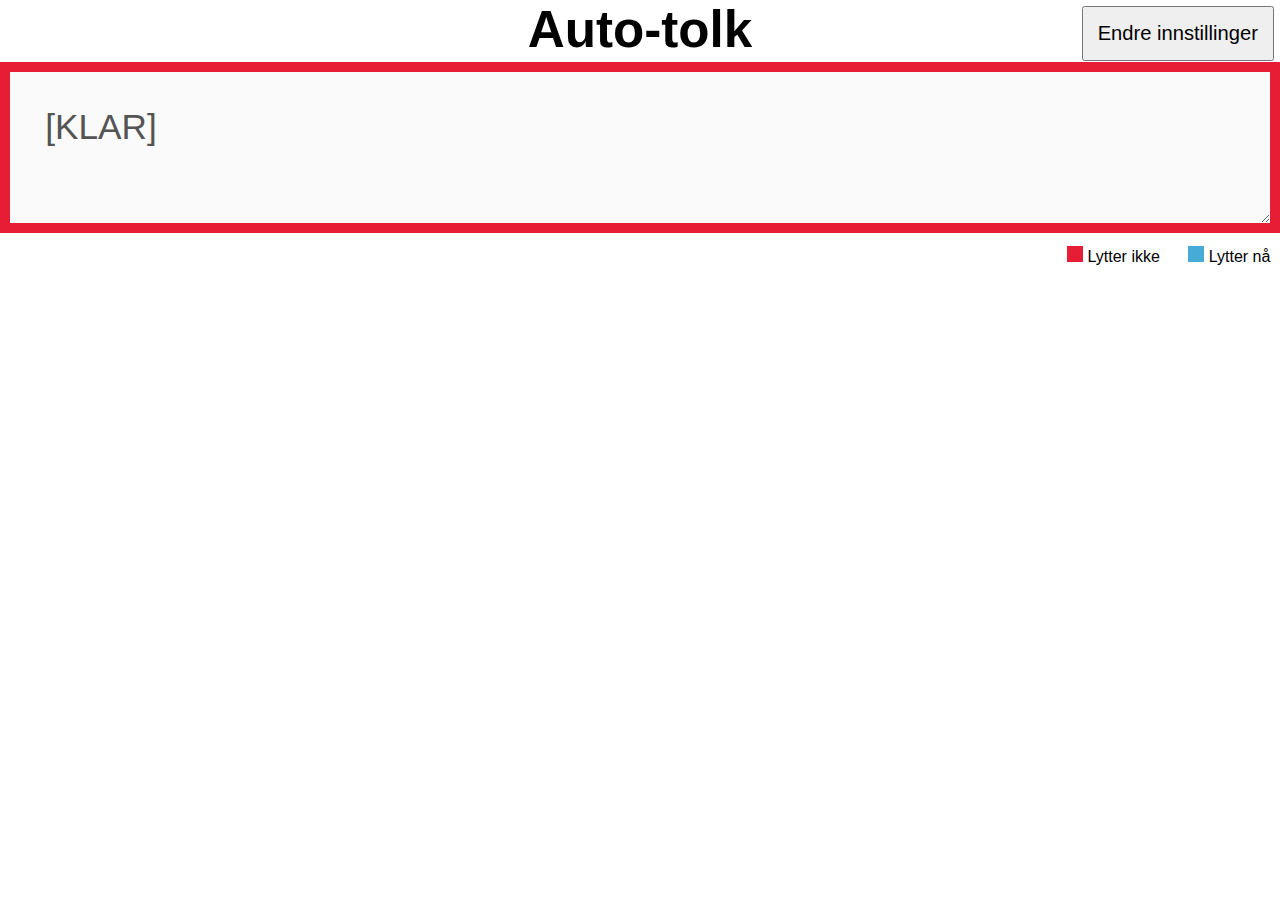
==== index.html @ 92e3a21b "justeringer med deltakere 20-sept-2023" ====
<!DOCTYPE html>
<html lang="nb">

    <head>
        <meta charset="utf-8" />
        <meta name="viewport" content="width=device-width" />
        <meta name="apple-mobile-web-app-capable" content="yes" />
        <meta name="mobile-web-app-capable" content="yes" />
        <title>Auto-tolk</title>
        <link rel="stylesheet" href="stil.css" />

    </head>

    <body>
        <h1>Auto-tolk</h1>
        <div id="innstillinger">
            <form>
                <fieldset>
                    <legend>Velg hvilken teknologi vi skal bruke for å gjøre tale om til tekst</legend>
                    <div id="googleBeholder">
                        <label for="google"><b>Google</b>
                            <input type="radio" id="google" name="metode" value="google" />
                            <p>Ingen forsinkelse. Vi kan skille mellom forskjellige folk som prater.</p>
                            <p>Lydopptak av alt som blir sagt blir sendt over internett til bedriften Google sine
                                datamaskiner i EU.</p>
                            <p>Google sier at de ikke sparer på noe av opptak eller historikk av det som blir sagt.
                            </p>
                            <a href="https://cloud.google.com/speech-to-text/docs/data-usage-faq" target="_blank">
                                Les mer om Google metoden her</a>
                        </label>
                    </div>
                    <div id="webkitBeholder">
                        <label for="webkit"><b>Web Speech</b>
                            <input type="radio" id="webkit" name="metode" value="webkit" checked />
                            <p>Ingen forsinkelse.</p>
                            <p>Lydopptak av alt som blir sagt blir sendt over internett til en av mange forskjellige
                                bedrifter sine datamaskiner.
                            </p>
                            <p>Web Speech metoden beholder en historikk av det som blir sagt og lydopptak for å
                                forbedre sin teknologi eller selge det til andre.</p>
                            <a href="https://developer.mozilla.org/en-US/docs/Web/API/Web_Speech_API" target="_blank">
                                Les mer om Web Speech metoden her</a>
                        </label>
                    </div>

                    <div id="whisperBeholder">
                        <label for="whisper"><b>Whisper</b>
                            <input type="radio" id="whisper" name="metode" value="whisper" checked />
                            <p>15 sekunder forsinkelse og litt flere feil. </p>
                            <p>Whisper metoden trenger ikke internet og ingen andre får kopier av lydopptak eller hva
                                som blir sagt.</p>
                            <a href="https://www.uio.no/tjenester/it/forskning/sensitiv/hjelp/hpc/software/whisper.html"
                                target="_blank">
                                Les mer om Whisper metoden her</a>
                        </label>
                    </div>
                </fieldset>
            </form>
            <div>
                <h2>Velg stemme</h2>
                <div class="option">
                    <select name="voice" id="voice"></select>
                </div>
                <div class="option">
                    <label for="rate">Hastighet</label>

                    <div id="hastighetsDiv" class="range-wrap">
                        <div class="range-value" id="rangeV"></div>
                        <input id="rate" type="range" min="50" max="160" step="1">
                    </div>
                </div>
                <!--
                    <div class="option">
                    <label for="volume">Volum</label>
                    <input type="range" min="0" max="1" step="0.1" name="volume" id="volume" value="1">
                </div>
                <div class="option">
                    <label for="pitch">Tonehøyde</label>
                    <input type="range" min="0" max="2" step="0.1" name="pitch" id="pitch" value="1">
                </div>
            -->

                <input type="text" name="stemmeTestTekstInput" id="stemmeTestTekstInput" x-webkit-speech
                    value="test test test">
                <input id="testStemmeKnapp" type="button" value="Test stemme">

            </div>
            <input id="bekreftInnstillingerKnapp" type="button" value="Bekreft innstillinger">
        </div>
        <div class="overst">
            <input id="visValgIgjenKnapp" type="button" value="Endre innstillinger">
        </div>


        <div id="tekstBoksBeholder">
            <textarea id="tekstBoks" readonly disabled>
                [KLAR]
            </textarea>
            <br>

            <div id="fargeForklaring">

                <span class="Legend-colorBox" style="background-color: #e71d36;">
                </span>
                <span class="Legend-label">
                    Lytter ikke
                </span>

                <span class="Legend-colorBox" style="background-color: #47abd8;">
                </span>
                <span class="Legend-label">
                    Lytter nå
                </span>

            </div>
        </div>
        <script src="funksjoner.js"></script>
    </body>



</html>
---- stil.css ----
body,
html {
  margin: 0;
}

* {
  font-family: Arial, Helvetica, sans-serif;
}

html {
  height: 100vh;
  margin: 0;
  width: 100vw;
}

body {
  height: 100vh;
  width: 100vw;
  margin: 0 auto;
  display: flex;
  flex-direction: column;
  align-items: center;
  text-align: center;
}

#visValgIgjenKnapp,
#startOgStoppKnapp,
#bekreftInnstillingerKnapp {
  padding: 0.7em;
  margin: 0.7em;
  font-size: -webkit-calc(0.7em + 0.7vi);
  font-size: -calc(0.7em + 0.7vi);
}

#testStemmeKnapp {
  padding: 0.3em;
}

#tekstBoks {
  font-size: -webkit-calc(1em + 1.5vi);
  font-size: -calc(1em + 1.5vi);
  -moz-text-align-last: center; /* Firefox 12+ */
  text-align-last: left;
  justify-content: center;
  padding: 1em;
  width: 100vw;
  max-height: 60vh;
  max-height: 60vh;
  white-space: normal;
  box-sizing: border-box;
  -moz-box-sizing: border-box;
  -webkit-box-sizing: border-box;
}
#tekstBoks:enabled {
  border: 10px solid #47abd8;
}

#tekstBoks:disabled {
  border: 10px solid #e71d36;
}

fieldset div label b {
  font-size: larger;
}

fieldset div p {
  margin: 0.5em;
}
.selected {
  border: 6px solid rgb(2, 210, 144);
}
fieldset div {
  border: 6px solid rgb(255, 255, 255);
  background-color: rgb(174 248 225);
  margin: 1em;
  padding: 0.6em;
}

.unavailable {
  border-color: gray;
  background-color: #eeeeee;
}

.unavailable label {
  text-decoration: line-through;
}

#visValgIgjenKnapp {
  position: fixed;
  right: 0;
  margin: 0.3em;
}

h1 {
  margin: 0;
  margin-bottom: 0.35vh;
  font-size: -webkit-calc(2em + 1.5vi);
  font-size: -calc(2em + 1.5vi);
}

.overst {
  position: fixed;
  top: 0;
  left: 0;
  right: 0;
  width: 100%;
}

input[type="button"] {
}

#fargeForklaring {
  display: inline-block;
  position: absolute;
  right: 0;
  margin: 0.6em;
}

#hastighetsDiv {
  margin-top: 25px;
}

.option {
  padding-top: 10px;
}

.Legend-colorBox {
  width: 1em;
  height: 1em;
  display: inline-block;
  margin-left: 1.5em;
}

input[type="range"] {
  -webkit-appearance: none;
  margin: 20px 0;
  width: 80vw;
}
input[type="range"]:focus {
  outline: none;
}
input[type="range"]::-webkit-slider-runnable-track {
  width: 100%;
  height: 4px;
  cursor: pointer;
  animate: 0.2s;
  background: #03a9f4;
  border-radius: 25px;
}
input[type="range"]::-webkit-slider-thumb {
  height: 20px;
  width: 20px;
  border-radius: 50%;
  background: #fff;
  box-shadow: 0 0 4px 0 rgba(0, 0, 0, 1);
  cursor: pointer;
  -webkit-appearance: none;
  margin-top: -8px;
}
input[type="range"]:focus::-webkit-slider-runnable-track {
  background: #03a9f4;
}
.range-wrap {
  width: 80vw;
  position: relative;
  display: flex;
  align-items: center;
  justify-content: center;
  padding-left: 10vw;
  padding-right: 10vw;
}
.range-value {
  position: absolute;
  top: -50%;
}
.range-value span {
  width: 30px;
  height: 24px;
  line-height: 24px;
  text-align: center;
  background: #03a9f4;
  color: #fff;
  font-size: 12px;
  display: block;
  position: absolute;
  left: 50%;
  transform: translate(-50%, 0);
  border-radius: 6px;
}
.range-value span:before {
  content: "";
  position: absolute;
  width: 0;
  height: 0;
  border-top: 10px solid #03a9f4;
  border-left: 5px solid transparent;
  border-right: 5px solid transparent;
  top: 100%;
  left: 50%;
  margin-left: -5px;
  margin-top: -1px;
}
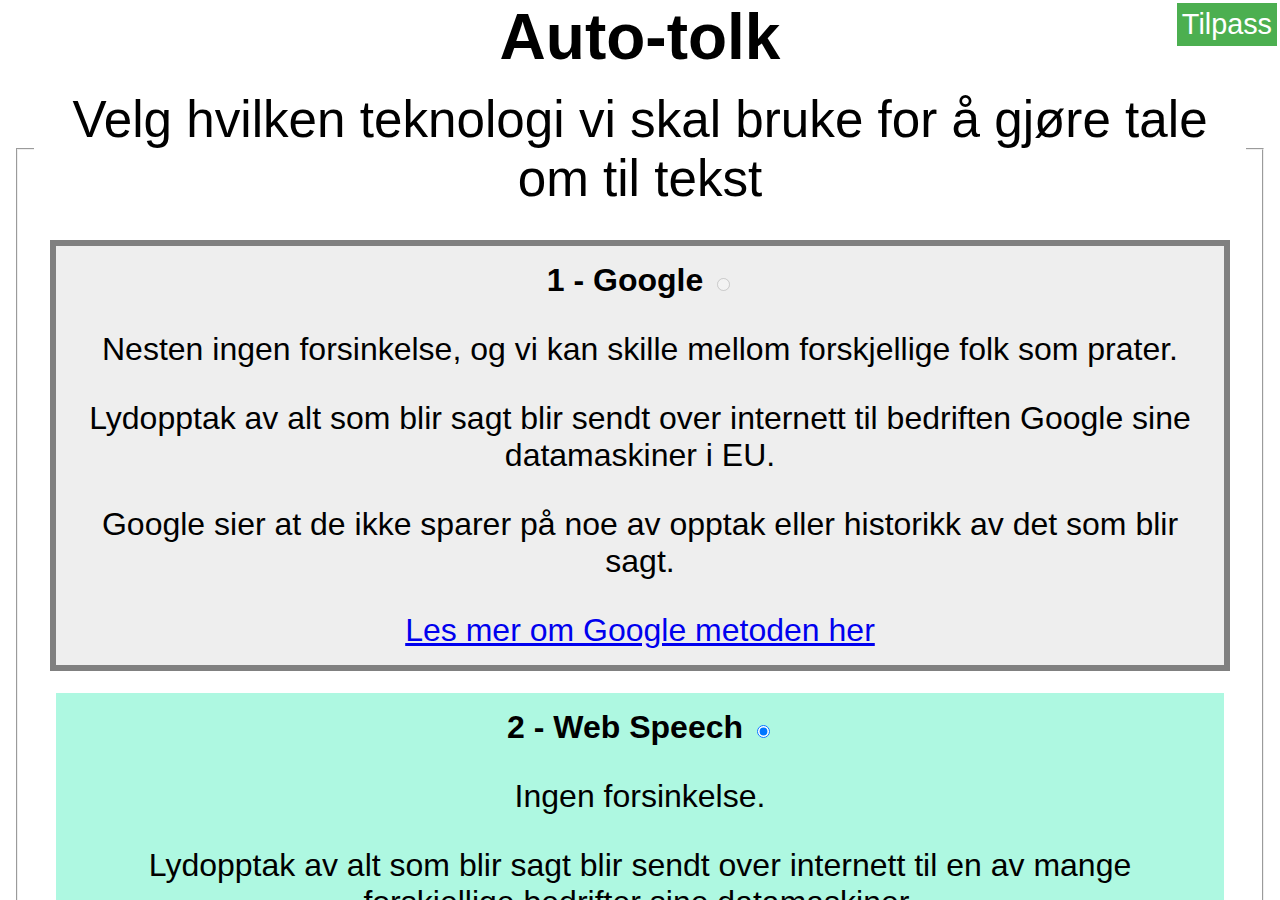
==== commit 4c333181: "responsive og farger med sikkerhet" ====
--- a/index.html
+++ b/index.html
@@ -6,112 +6,90 @@
         <meta name="viewport" content="width=device-width" />
         <meta name="apple-mobile-web-app-capable" content="yes" />
         <meta name="mobile-web-app-capable" content="yes" />
+        <link rel="stylesheet" href="stil.css" />
         <title>Auto-tolk</title>
-        <link rel="stylesheet" href="stil.css" />
-
     </head>
 
     <body>
-        <h1>Auto-tolk</h1>
-        <div id="innstillinger">
-            <form>
-                <fieldset>
-                    <legend>Velg hvilken teknologi vi skal bruke for å gjøre tale om til tekst</legend>
-                    <div id="googleBeholder">
-                        <label for="google"><b>Google</b>
-                            <input type="radio" id="google" name="metode" value="google" />
-                            <p>Ingen forsinkelse. Vi kan skille mellom forskjellige folk som prater.</p>
-                            <p>Lydopptak av alt som blir sagt blir sendt over internett til bedriften Google sine
-                                datamaskiner i EU.</p>
-                            <p>Google sier at de ikke sparer på noe av opptak eller historikk av det som blir sagt.
-                            </p>
-                            <a href="https://cloud.google.com/speech-to-text/docs/data-usage-faq" target="_blank">
-                                Les mer om Google metoden her</a>
-                        </label>
-                    </div>
-                    <div id="webkitBeholder">
-                        <label for="webkit"><b>Web Speech</b>
-                            <input type="radio" id="webkit" name="metode" value="webkit" checked />
-                            <p>Ingen forsinkelse.</p>
-                            <p>Lydopptak av alt som blir sagt blir sendt over internett til en av mange forskjellige
-                                bedrifter sine datamaskiner.
-                            </p>
-                            <p>Web Speech metoden beholder en historikk av det som blir sagt og lydopptak for å
-                                forbedre sin teknologi eller selge det til andre.</p>
-                            <a href="https://developer.mozilla.org/en-US/docs/Web/API/Web_Speech_API" target="_blank">
-                                Les mer om Web Speech metoden her</a>
-                        </label>
-                    </div>
+        <button id="innstillinger-knapp">Tilpass</button>
+        <div id="sentrer-inni">
+            <h1 id="overskrift">Auto-tolk</h1>
+            <div id="tekst-innhold" class="av">
+            </div>
+            <div id="knapper">
+                <button id="skru-paa">Kjør</button>
+                <button id="skru-av">Avslutt</button>
+            </div>
+            <div id="innstillinger">
+                <form>
+                    <fieldset>
+                        <legend>Velg hvilken teknologi vi skal bruke for å gjøre tale om til tekst</legend>
+                        <div id="google-beholder" class="teknologi-valg">
+                            <label for="google"><b>1 - Google</b>
+                                <input type="radio" id="google" name="metode" value="google" autocomplete="on" />
+                                <p>Nesten ingen forsinkelse, og vi kan skille mellom forskjellige folk som prater.</p>
+                                <p>Lydopptak av alt som blir sagt blir sendt over internett til bedriften Google sine
+                                    datamaskiner i EU.</p>
+                                <p>Google sier at de ikke sparer på noe av opptak eller historikk av det som blir sagt.
+                                </p>
+                                <a href="https://cloud.google.com/speech-to-text/docs/data-usage-faq" target="_blank">
+                                    Les mer om Google metoden her</a>
+                            </label>
+                        </div>
+                        <div id="webkit-beholder" class="teknologi-valg">
+                            <label for="webkit"><b>2 - Web Speech</b>
+                                <input type="radio" id="webkit" name="metode" value="webkit" autocomplete="on" />
+                                <p>Ingen forsinkelse.</p>
+                                <p>Lydopptak av alt som blir sagt blir sendt over internett til en av mange forskjellige
+                                    bedrifter sine datamaskiner.
+                                </p>
+                                <p>Web Speech metoden beholder en historikk av det som blir sagt og lydopptak for å
+                                    forbedre sin teknologi eller selge det til andre.</p>
+                                <a href="https://developer.mozilla.org/en-US/docs/Web/API/Web_Speech_API"
+                                    target="_blank">
+                                    Les mer om Web Speech metoden her</a>
+                            </label>
+                        </div>
 
-                    <div id="whisperBeholder">
-                        <label for="whisper"><b>Whisper</b>
-                            <input type="radio" id="whisper" name="metode" value="whisper" checked />
-                            <p>15 sekunder forsinkelse og litt flere feil. </p>
-                            <p>Whisper metoden trenger ikke internet og ingen andre får kopier av lydopptak eller hva
-                                som blir sagt.</p>
-                            <a href="https://www.uio.no/tjenester/it/forskning/sensitiv/hjelp/hpc/software/whisper.html"
-                                target="_blank">
-                                Les mer om Whisper metoden her</a>
-                        </label>
-                    </div>
-                </fieldset>
-            </form>
-            <div>
-                <h2>Velg stemme</h2>
-                <div class="option">
-                    <select name="voice" id="voice"></select>
-                </div>
-                <div class="option">
-                    <label for="rate">Hastighet</label>
+                        <div id="whisper-beholder" class="teknologi-valg">
+                            <label for="whisper"><b>3 - Whisper</b>
+                                <input type="radio" id="whisper" name="metode" value="whisper" autocomplete="on" />
+                                <p>15 sekunder forsinkelse og litt flere feil. </p>
+                                <p>Whisper metoden trenger ikke internet og ingen andre får kopier av lydopptak eller
+                                    hva
+                                    som blir sagt.</p>
+                                <a href="https://www.uio.no/tjenester/it/forskning/sensitiv/hjelp/hpc/software/whisper.html"
+                                    target="_blank">
+                                    Les mer om Whisper metoden her</a>
+                            </label>
+                        </div>
+                    </fieldset>
+                    <fieldset>
+                        <legend>Velg stemme</legend>
+                        <div class="option">
+                            <select name="voice" id="voice" autocomplete="on"></select>
+                        </div>
+                        <div class="option">
+                            <label for="rate">Hastighet</label>
 
-                    <div id="hastighetsDiv" class="range-wrap">
-                        <div class="range-value" id="rangeV"></div>
-                        <input id="rate" type="range" min="50" max="160" step="1">
-                    </div>
-                </div>
-                <!--
-                    <div class="option">
-                    <label for="volume">Volum</label>
-                    <input type="range" min="0" max="1" step="0.1" name="volume" id="volume" value="1">
-                </div>
-                <div class="option">
-                    <label for="pitch">Tonehøyde</label>
-                    <input type="range" min="0" max="2" step="0.1" name="pitch" id="pitch" value="1">
-                </div>
-            -->
-
-                <input type="text" name="stemmeTestTekstInput" id="stemmeTestTekstInput" x-webkit-speech
-                    value="test test test">
-                <input id="testStemmeKnapp" type="button" value="Test stemme">
-
-            </div>
-            <input id="bekreftInnstillingerKnapp" type="button" value="Bekreft innstillinger">
-        </div>
-        <div class="overst">
-            <input id="visValgIgjenKnapp" type="button" value="Endre innstillinger">
-        </div>
-
-
-        <div id="tekstBoksBeholder">
-            <textarea id="tekstBoks" readonly disabled>
-                [KLAR]
-            </textarea>
-            <br>
-
-            <div id="fargeForklaring">
-
-                <span class="Legend-colorBox" style="background-color: #e71d36;">
-                </span>
-                <span class="Legend-label">
-                    Lytter ikke
-                </span>
-
-                <span class="Legend-colorBox" style="background-color: #47abd8;">
-                </span>
-                <span class="Legend-label">
-                    Lytter nå
-                </span>
-
+                            <div id="hastighets-div" class="range-wrap">
+                                <div class="range-value" id="rangeV"></div>
+                                <input name="hastighet" id="rate" type="range" min="50" max="160" step="1"
+                                    autocomplete="on">
+                            </div>
+                        </div>
+                        <!--
+                        <div class="option">
+                            <label for="pitch">Tonehøyde</label>
+                            <input type="range" min="0" max="2" step="0.1" name="pitch" id="pitch" value="1">
+                        </div>
+                        -->
+                        <input type="text" name="stemme-test-tekst-input" id="stemme-test-tekst-input" x-webkit-speech
+                            value="test test test">
+                        <input id="test-stemme-knapp" type="button" value="Test stemmen">
+                    </fieldset>
+                </form>
+                <input id="bekreft-innstillinger-knapp" type="button" value="Bekreft innstillinger">
             </div>
         </div>
         <script src="funksjoner.js"></script>
--- a/stil.css
+++ b/stil.css
@@ -1,127 +1,157 @@
-body,
-html {
-  margin: 0;
-}
-
-* {
-  font-family: Arial, Helvetica, sans-serif;
-}
-
-html {
+body {
+  margin: 0;
+  width: 100vw;
   height: 100vh;
-  margin: 0;
+  max-width: 100vw;
+  max-height: 100vh;
+  font-family: sans-serif, Arial, Helvetica;
+}
+
+#overskrift {
+  font-size: 4rem;
+  margin: 0;
+  display: flex;
+  flex-direction: row;
+  justify-content: center;
+  white-space: nowrap;
+  width: 100%;
+  max-width: 100vw;
+}
+
+#sentrer-inni {
+  margin: 0;
+  font-size: 3.2rem;
+  overflow: hidden;
+  display: flex;
+  flex-direction: column;
+  justify-content: center;
   width: 100vw;
-}
-
-body {
   height: 100vh;
-  width: 100vw;
-  margin: 0 auto;
-  display: flex;
-  flex-direction: column;
-  align-items: center;
-  text-align: center;
-}
-
-#visValgIgjenKnapp,
-#startOgStoppKnapp,
-#bekreftInnstillingerKnapp {
-  padding: 0.7em;
-  margin: 0.7em;
-  font-size: -webkit-calc(0.7em + 0.7vi);
-  font-size: -calc(0.7em + 0.7vi);
-}
-
-#testStemmeKnapp {
-  padding: 0.3em;
-}
-
-#tekstBoks {
-  font-size: -webkit-calc(1em + 1.5vi);
-  font-size: -calc(1em + 1.5vi);
-  -moz-text-align-last: center; /* Firefox 12+ */
-  text-align-last: left;
-  justify-content: center;
-  padding: 1em;
-  width: 100vw;
-  max-height: 60vh;
-  max-height: 60vh;
-  white-space: normal;
+  max-width: 100vw;
+  max-height: 100vh;
+}
+
+#tekst-innhold {
+  padding-left: 0.4rem;
+  padding-right: 0.4rem;
+  padding-bottom: 0.2rem;
   box-sizing: border-box;
   -moz-box-sizing: border-box;
   -webkit-box-sizing: border-box;
-}
-#tekstBoks:enabled {
+  max-width: 100vw;
+  overflow-y: auto;
+  overflow-x: hidden;
+  min-height: 0;
+}
+
+#innstillinger {
+  max-width: 100vw;
+  overflow-y: auto;
+  overflow-x: hidden;
+}
+
+#tekst-innhold > * {
+  margin: 0;
+  padding: 0;
+}
+
+.endelig {
+  font-weight: normal;
+}
+
+.ganske-sikker {
+  font-weight: lighter;
+}
+.av {
+  border: 10px solid #e71d36;
+}
+
+.paa {
   border: 10px solid #47abd8;
 }
 
-#tekstBoks:disabled {
-  border: 10px solid #e71d36;
-}
-
-fieldset div label b {
-  font-size: larger;
-}
-
-fieldset div p {
-  margin: 0.5em;
-}
-.selected {
-  border: 6px solid rgb(2, 210, 144);
-}
-fieldset div {
+#knapper {
+  display: flex;
+  flex-direction: row;
+  justify-content: center;
+  max-width: 100vw;
+  padding-top: 0.3rem;
+}
+
+#knapper > * {
+  font-size: 2.3rem;
+  margin: 0 0.6rem 0.2rem 0.6rem;
+  padding: 0.4rem;
+  color: white;
+}
+input {
+  font-size: 2rem;
+}
+
+select {
+  font-size: 2rem;
+}
+
+button {
+  font-size: 1.8rem;
+  border: none;
+  color: white;
+  background-color: #4caf50;
+  transition-duration: 0.5s;
+}
+
+button:hover {
+  border: 0.2rem solid black;
+}
+
+#skru-paa {
+  background-color: #47abd8;
+}
+#skru-av {
+  background-color: #e71d36;
+}
+
+#innstillinger-knapp {
+  position: fixed;
+  top: 0;
+  right: 0;
+  padding: 0.3rem;
+  white-space: nowrap;
+  margin: 0.2rem;
+}
+
+#hastighets-div {
+  margin-top: 1rem;
+  max-width: 55vw;
+  margin: auto;
+}
+
+form {
+  text-align: center;
+}
+
+fieldset {
+  margin: 1rem;
+  margin-bottom: 4rem;
+  padding: 1rem;
+}
+
+.teknologi-valg {
+  padding: 1rem;
+  margin: 1rem;
   border: 6px solid rgb(255, 255, 255);
   background-color: rgb(174 248 225);
-  margin: 1em;
-  padding: 0.6em;
-}
-
-.unavailable {
-  border-color: gray;
-  background-color: #eeeeee;
-}
-
-.unavailable label {
-  text-decoration: line-through;
-}
-
-#visValgIgjenKnapp {
-  position: fixed;
-  right: 0;
-  margin: 0.3em;
-}
-
-h1 {
-  margin: 0;
-  margin-bottom: 0.35vh;
-  font-size: -webkit-calc(2em + 1.5vi);
-  font-size: -calc(2em + 1.5vi);
-}
-
-.overst {
-  position: fixed;
-  top: 0;
-  left: 0;
-  right: 0;
-  width: 100%;
-}
-
-input[type="button"] {
-}
-
-#fargeForklaring {
-  display: inline-block;
-  position: absolute;
-  right: 0;
-  margin: 0.6em;
-}
-
-#hastighetsDiv {
-  margin-top: 25px;
-}
-
-.option {
-  padding-top: 10px;
+  font-size: 1.5rem;
+}
+
+label {
+  font-size: 2rem;
+}
+
+#bekreft-innstillinger-knapp {
+  display: block;
+  margin: 0 auto 1rem auto;
+  font-size: 2.1rem;
 }
 
 .Legend-colorBox {
@@ -134,13 +164,13 @@
 input[type="range"] {
   -webkit-appearance: none;
   margin: 20px 0;
-  width: 80vw;
+  width: 55vw;
 }
 input[type="range"]:focus {
   outline: none;
 }
 input[type="range"]::-webkit-slider-runnable-track {
-  width: 100%;
+  width: 55vw;
   height: 4px;
   cursor: pointer;
   animate: 0.2s;
@@ -174,13 +204,13 @@
   top: -50%;
 }
 .range-value span {
-  width: 30px;
+  padding: 0 0.4rem;
   height: 24px;
   line-height: 24px;
   text-align: center;
   background: #03a9f4;
   color: #fff;
-  font-size: 12px;
+  font-size: 1.5rem;
   display: block;
   position: absolute;
   left: 50%;
@@ -200,3 +230,33 @@
   margin-left: -5px;
   margin-top: -1px;
 }
+
+select {
+  text-align: center;
+}
+
+@media print {
+  body,
+  #sentrer-inni,
+  #tekst-innhold {
+    overflow: visible !important;
+    border: none;
+  }
+  button {
+    display: none;
+  }
+}
+
+#voice,
+#stemme-test-tekst-input {
+  max-width: 60vw;
+}
+
+.selected {
+  border: 6px solid rgb(2, 210, 144);
+}
+
+.unavailable {
+  border-color: gray;
+  background-color: #eeeeee;
+}
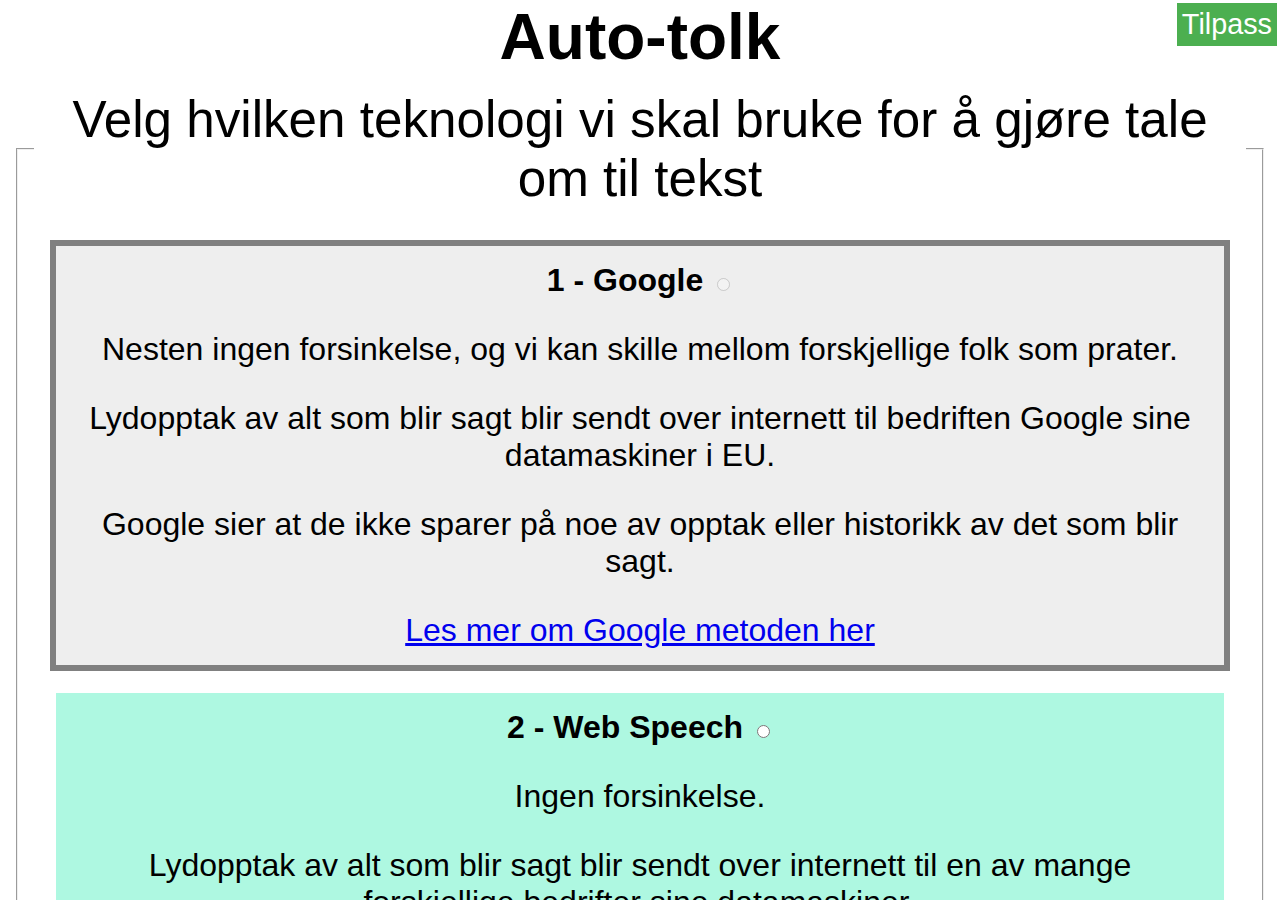
==== commit 39478af7: "feilretting og automatisk oppstart" ====
--- a/index.html
+++ b/index.html
@@ -64,7 +64,8 @@
                             </label>
                         </div>
                     </fieldset>
-                    <fieldset>
+                    <legend id="stemme-ikke-tilgjengelig">Denne nettleseren støtter ikke stemmer</legend>
+                    <fieldset id="velg-stemme-del">
                         <legend>Velg stemme</legend>
                         <div class="option">
                             <select name="voice" id="voice" autocomplete="on"></select>
--- a/stil.css
+++ b/stil.css
@@ -146,6 +146,12 @@
 
 label {
   font-size: 2rem;
+}
+
+#stemme-ikke-tilgjengelig {
+  font-size: 2rem;
+  margin-bottom: 2rem;
+  display: none;
 }
 
 #bekreft-innstillinger-knapp {
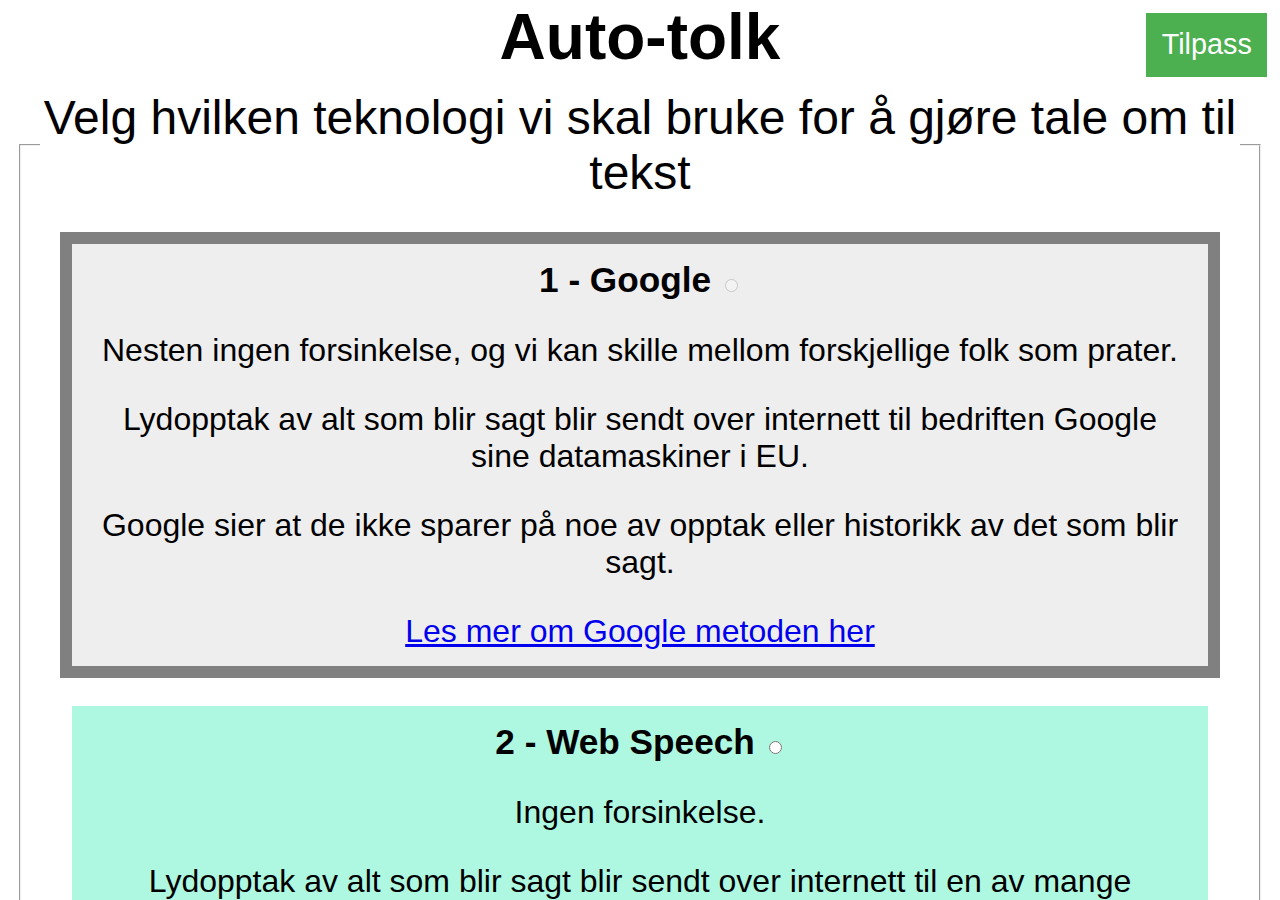
==== commit b1e5faae: "konsekvente knapper og storre tekst" ====
--- a/index.html
+++ b/index.html
@@ -26,7 +26,7 @@
                         <legend>Velg hvilken teknologi vi skal bruke for å gjøre tale om til tekst</legend>
                         <div id="google-beholder" class="teknologi-valg">
                             <label for="google"><b>1 - Google</b>
-                                <input type="radio" id="google" name="metode" value="google" autocomplete="on" />
+                                <input type="radio" id="google" name="metode1" value="google" autocomplete="on" />
                                 <p>Nesten ingen forsinkelse, og vi kan skille mellom forskjellige folk som prater.</p>
                                 <p>Lydopptak av alt som blir sagt blir sendt over internett til bedriften Google sine
                                     datamaskiner i EU.</p>
@@ -38,7 +38,7 @@
                         </div>
                         <div id="webkit-beholder" class="teknologi-valg">
                             <label for="webkit"><b>2 - Web Speech</b>
-                                <input type="radio" id="webkit" name="metode" value="webkit" autocomplete="on" />
+                                <input type="radio" id="webkit" name="metode2" value="webkit" autocomplete="on" />
                                 <p>Ingen forsinkelse.</p>
                                 <p>Lydopptak av alt som blir sagt blir sendt over internett til en av mange forskjellige
                                     bedrifter sine datamaskiner.
@@ -53,7 +53,7 @@
 
                         <div id="whisper-beholder" class="teknologi-valg">
                             <label for="whisper"><b>3 - Whisper</b>
-                                <input type="radio" id="whisper" name="metode" value="whisper" autocomplete="on" />
+                                <input type="radio" id="whisper" name="metode3" value="whisper" autocomplete="on" />
                                 <p>15 sekunder forsinkelse og litt flere feil. </p>
                                 <p>Whisper metoden trenger ikke internet og ingen andre får kopier av lydopptak eller
                                     hva
@@ -64,7 +64,8 @@
                             </label>
                         </div>
                     </fieldset>
-                    <legend id="stemme-ikke-tilgjengelig">Denne nettleseren støtter ikke stemmer</legend>
+                    <legend id="stemme-ikke-tilgjengelig">Ingen tale fra tekst er tilgjengelig i denne nettleseren
+                    </legend>
                     <fieldset id="velg-stemme-del">
                         <legend>Velg stemme</legend>
                         <div class="option">
@@ -87,10 +88,12 @@
                         -->
                         <input type="text" name="stemme-test-tekst-input" id="stemme-test-tekst-input" x-webkit-speech
                             value="test test test">
-                        <input id="test-stemme-knapp" type="button" value="Test stemmen">
+                        <button id="test-stemme-knapp">Test stemmen</button>
                     </fieldset>
                 </form>
-                <input id="bekreft-innstillinger-knapp" type="button" value="Bekreft innstillinger">
+                <button id="fullskjerm-knapp">Fullskjerm</button>
+                <button id="bekreft-innstillinger-knapp" title="Velg en metode før du bekrefter">
+                    Bekreft innstillinger</button>
             </div>
         </div>
         <script src="funksjoner.js"></script>
--- a/stil.css
+++ b/stil.css
@@ -8,7 +8,7 @@
 }
 
 #overskrift {
-  font-size: 4rem;
+  font-size: min(13vh, 4rem);
   margin: 0;
   display: flex;
   flex-direction: row;
@@ -20,7 +20,7 @@
 
 #sentrer-inni {
   margin: 0;
-  font-size: 3.2rem;
+  font-size: min(15vh, 3rem);
   overflow: hidden;
   display: flex;
   flex-direction: column;
@@ -32,6 +32,7 @@
 }
 
 #tekst-innhold {
+  font-size: min(26vh, 5rem);
   padding-left: 0.4rem;
   padding-right: 0.4rem;
   padding-bottom: 0.2rem;
@@ -48,6 +49,7 @@
   max-width: 100vw;
   overflow-y: auto;
   overflow-x: hidden;
+  text-align: center;
 }
 
 #tekst-innhold > * {
@@ -63,11 +65,11 @@
   font-weight: lighter;
 }
 .av {
-  border: 10px solid #e71d36;
+  border: min(2vw, 2rem) solid #e71d36;
 }
 
 .paa {
-  border: 10px solid #47abd8;
+  border: min(2vw, 2rem) solid #47abd8;
 }
 
 #knapper {
@@ -75,33 +77,31 @@
   flex-direction: row;
   justify-content: center;
   max-width: 100vw;
-  padding-top: 0.3rem;
+  padding-top: 1%;
 }
 
 #knapper > * {
-  font-size: 2.3rem;
-  margin: 0 0.6rem 0.2rem 0.6rem;
-  padding: 0.4rem;
+  font-size: min(11vh, 2.3rem);
+  margin: 0 1vw 0.3vw 1vw;
+  padding: min(5vwvh, 0.5rem);
   color: white;
 }
 input {
-  font-size: 2rem;
+  font-size: min(9vh, 2rem);
 }
 
 select {
-  font-size: 2rem;
+  font-size: min(9vh, 2rem);
 }
 
 button {
-  font-size: 1.8rem;
+  font-size: min(8vh, 1.8rem);
   border: none;
-  color: white;
-  background-color: #4caf50;
-  transition-duration: 0.5s;
+  transition-duration: 0.2s;
 }
 
 button:hover {
-  border: 0.2rem solid black;
+  border: min(1vw, 1rem) solid black;
 }
 
 #skru-paa {
@@ -115,9 +115,11 @@
   position: fixed;
   top: 0;
   right: 0;
-  padding: 0.3rem;
+  padding: 1.2vw;
   white-space: nowrap;
-  margin: 0.2rem;
+  margin: 1vw;
+  color: white;
+  background-color: #4caf50;
 }
 
 #hastighets-div {
@@ -131,25 +133,35 @@
 }
 
 fieldset {
-  margin: 1rem;
+  margin: 1rem 1.5vw 1rem 1.5vw;
+  padding: 1rem 1.5vw 1rem 1.5vw;
+}
+
+fieldset:not(:last-child) {
   margin-bottom: 4rem;
-  padding: 1rem;
 }
 
 .teknologi-valg {
-  padding: 1rem;
-  margin: 1rem;
-  border: 6px solid rgb(255, 255, 255);
+  margin: 1rem 1.5vw 1rem 1.5vw;
+  padding: 1rem 1.5vw 1rem 1.5vw;
+  border: min(1vw, 1rem) solid rgb(255, 255, 255);
   background-color: rgb(174 248 225);
   font-size: 1.5rem;
 }
 
 label {
+  font-size: min(12vh, 2rem);
+}
+
+label p {
   font-size: 2rem;
 }
+label b {
+  font-size: 2.2rem;
+}
 
 #stemme-ikke-tilgjengelig {
-  font-size: 2rem;
+  font-size: min(9vh, 2rem);
   margin-bottom: 2rem;
   display: none;
 }
@@ -157,7 +169,11 @@
 #bekreft-innstillinger-knapp {
   display: block;
   margin: 0 auto 1rem auto;
-  font-size: 2.1rem;
+  font-size: min(10vh, 2.1rem);
+}
+
+#fullskjerm-knapp {
+  margin-bottom: 1rem;
 }
 
 .Legend-colorBox {
@@ -216,7 +232,7 @@
   text-align: center;
   background: #03a9f4;
   color: #fff;
-  font-size: 1.5rem;
+  font-size: min(7vh, 1.5rem);
   display: block;
   position: absolute;
   left: 50%;
@@ -259,7 +275,7 @@
 }
 
 .selected {
-  border: 6px solid rgb(2, 210, 144);
+  border: min(2vw, 2rem) solid rgb(2, 210, 144);
 }
 
 .unavailable {
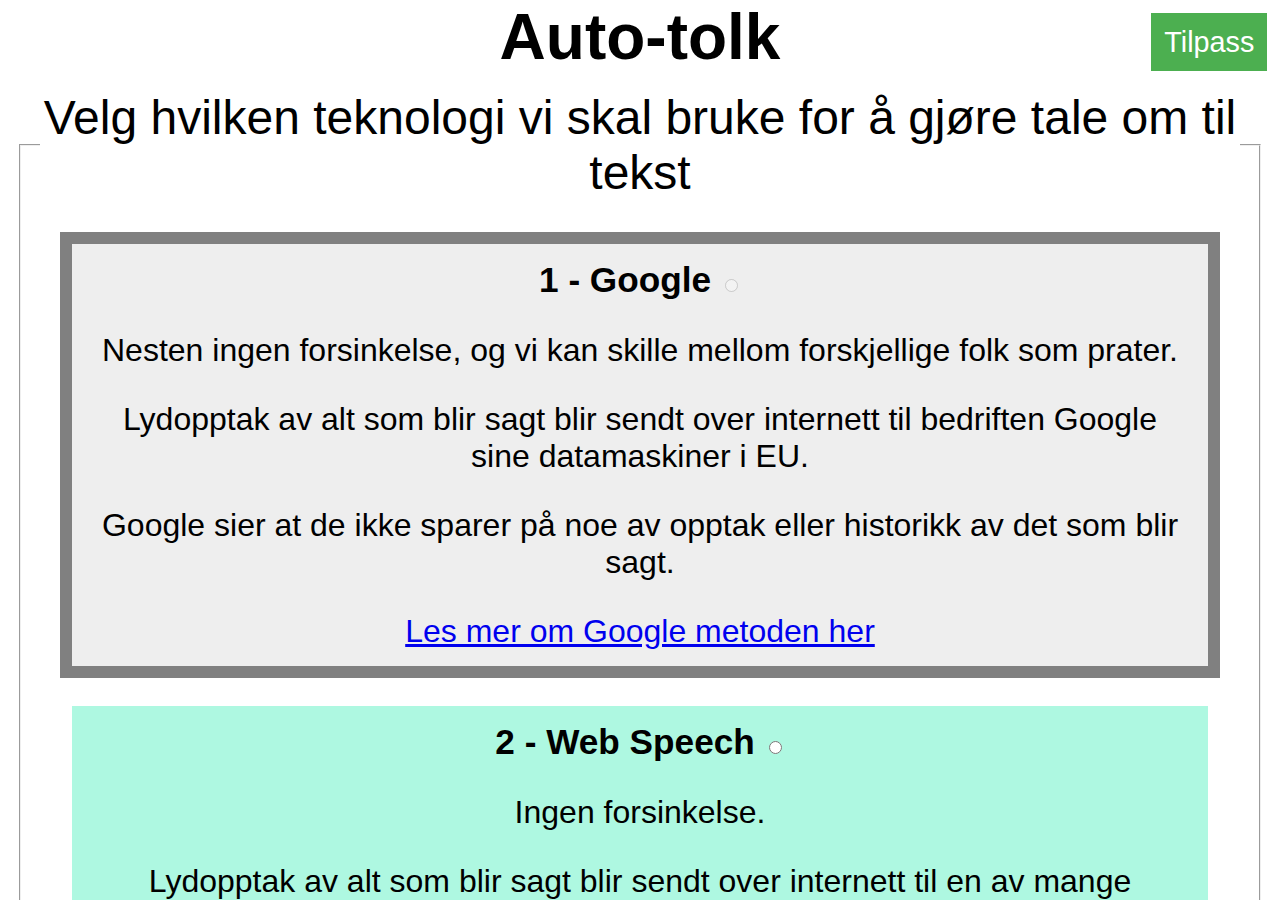
==== commit 4d838839: "ikke avslutt pga ingen tale" ====
--- a/index.html
+++ b/index.html
@@ -41,8 +41,7 @@
                                 <input type="radio" id="webkit" name="metode2" value="webkit" autocomplete="on" />
                                 <p>Ingen forsinkelse.</p>
                                 <p>Lydopptak av alt som blir sagt blir sendt over internett til en av mange forskjellige
-                                    bedrifter sine datamaskiner.
-                                </p>
+                                    bedrifter sine datamaskiner. </p>
                                 <p>Web Speech metoden beholder en historikk av det som blir sagt og lydopptak for å
                                     forbedre sin teknologi eller selge det til andre.</p>
                                 <a href="https://developer.mozilla.org/en-US/docs/Web/API/Web_Speech_API"
@@ -73,7 +72,6 @@
                         </div>
                         <div class="option">
                             <label for="rate">Hastighet</label>
-
                             <div id="hastighets-div" class="range-wrap">
                                 <div class="range-value" id="rangeV"></div>
                                 <input name="hastighet" id="rate" type="range" min="50" max="160" step="1"
@@ -99,6 +97,4 @@
         <script src="funksjoner.js"></script>
     </body>
 
-
-
 </html>--- a/stil.css
+++ b/stil.css
@@ -83,7 +83,7 @@
 #knapper > * {
   font-size: min(11vh, 2.3rem);
   margin: 0 1vw 0.3vw 1vw;
-  padding: min(5vwvh, 0.5rem);
+  padding: min(2vw, 0.8rem);
   color: white;
 }
 input {
@@ -115,7 +115,7 @@
   position: fixed;
   top: 0;
   right: 0;
-  padding: 1.2vw;
+  padding: min(2vw, 0.8rem);
   white-space: nowrap;
   margin: 1vw;
   color: white;
